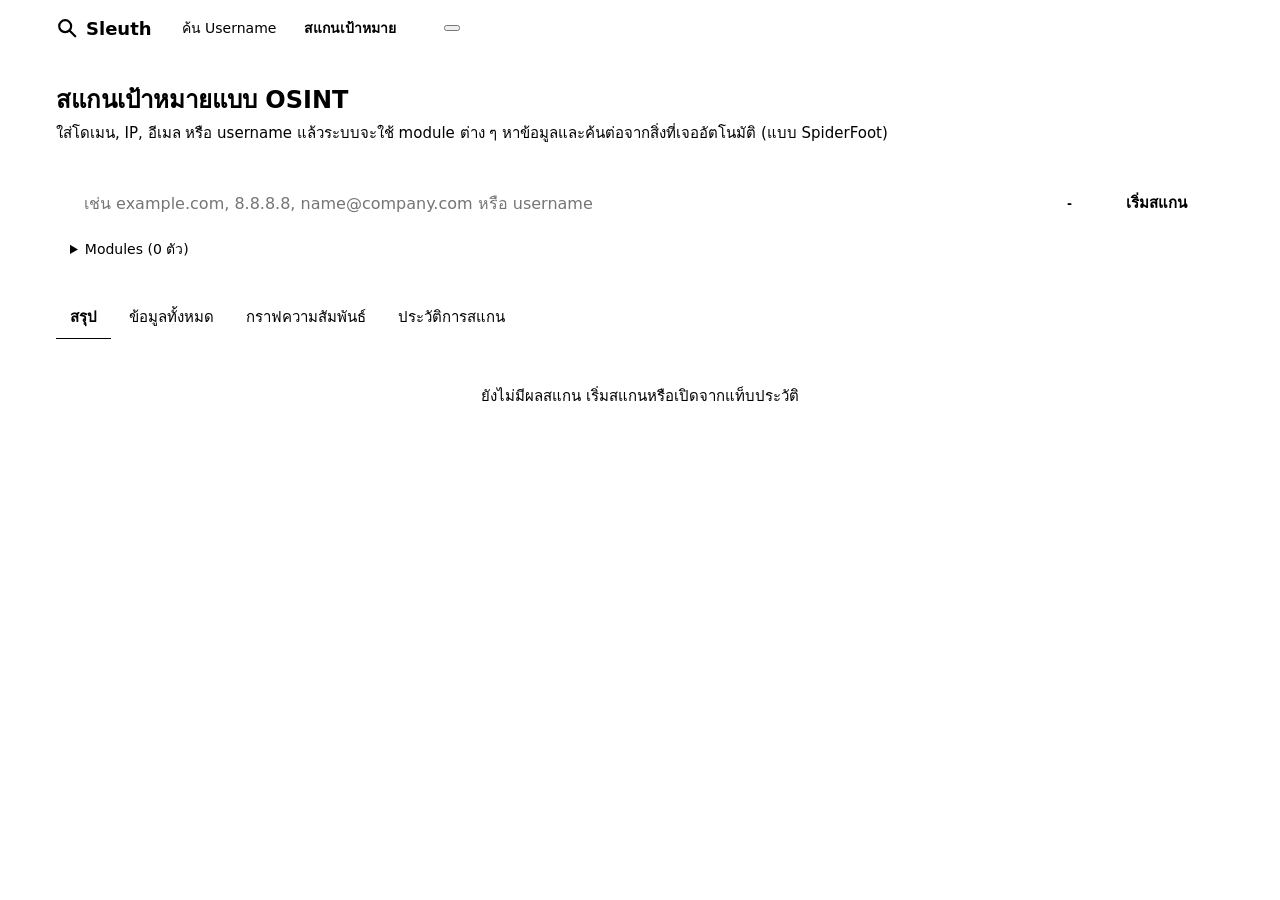
==== sleuth/static/scan.html @ 1a9c6d3f "Initial commit: Sleuth OSINT tool" ====
<!doctype html>
<html lang="th">
<head>
<meta charset="utf-8">
<meta name="viewport" content="width=device-width, initial-scale=1">
<title>Sleuth Scan</title>
<link rel="icon" href="data:image/svg+xml,<svg xmlns='http://www.w3.org/2000/svg' viewBox='0 0 32 32'><circle cx='13' cy='13' r='8' fill='none' stroke='%232f6fed' stroke-width='3.5'/><path d='M19 19l8 8' stroke='%232f6fed' stroke-width='3.5' stroke-linecap='round'/></svg>">
<script>try { const t = localStorage.getItem("sleuth-theme"); if (t) document.documentElement.dataset.theme = t; } catch (e) {}</script>
<link rel="stylesheet" href="/static/theme.css">
<style>
* { box-sizing:border-box; }
body { margin:0; background:var(--bg); color:var(--text); font:15px/1.5 "Segoe UI", system-ui, -apple-system, "Noto Sans Thai", sans-serif; }
button, input, select { font:inherit; color:inherit; }
a { color:var(--accent); }
.wrap { max-width:1200px; margin:0 auto; padding:0 16px; }
header.top { border-bottom:1px solid var(--line); background:var(--panel); }
header.top .wrap { display:flex; align-items:center; gap:18px; height:56px; }
.brand { display:flex; align-items:center; gap:8px; font-weight:700; font-size:18px; }
.brand svg { width:22px; height:22px; color:var(--accent); }
nav { display:flex; gap:4px; }
nav a { text-decoration:none; color:var(--muted); padding:6px 12px; border-radius:7px; font-size:14px; }
nav a.on { background:var(--panel2); color:var(--text); font-weight:600; }

.hero { padding:26px 0 6px; }
.hero h1 { font-size:24px; margin:0 0 4px; }
.hero p { margin:0; color:var(--muted); }

form.search { margin-top:16px; background:var(--panel); border:1px solid var(--line); border-radius:12px; padding:14px; box-shadow:var(--shadow); }
.row { display:flex; gap:10px; flex-wrap:wrap; }
.q { flex:1 1 320px; display:flex; align-items:center; gap:8px; background:var(--panel2); border:1px solid var(--line); border-radius:9px; padding:0 12px; }
.q input { flex:1; min-width:0; border:0; background:transparent; height:44px; outline:none; font-size:16px; }
.q:focus-within { border-color:var(--accent); }
.kind { font-size:12px; font-weight:600; padding:2px 9px; border-radius:99px; background:var(--panel); border:1px solid var(--line); color:var(--muted); white-space:nowrap; }
.btn { height:46px; padding:0 22px; border-radius:9px; border:1px solid transparent; background:var(--accent); color:var(--accent-text); font-weight:600; cursor:pointer; }
.btn.stop { background:var(--high); color:#fff; }
.btn.ghost { background:transparent; border-color:var(--line); color:var(--text); font-weight:500; height:34px; padding:0 12px; font-size:14px; }
.btn.ghost:hover { background:var(--panel2); }
details.mods { margin-top:12px; }
details.mods summary { cursor:pointer; color:var(--muted); font-size:14px; }
.modgrid { display:grid; grid-template-columns:repeat(auto-fill,minmax(250px,1fr)); gap:8px; margin-top:10px; }
.mod { display:flex; gap:8px; align-items:flex-start; padding:8px 10px; border:1px solid var(--line); border-radius:8px; font-size:13px; cursor:pointer; }
.mod input { margin-top:3px; }
.mod b { display:block; font-size:14px; }
.mod span { color:var(--muted); }
.modbar { display:flex; gap:8px; margin-top:10px; flex-wrap:wrap; }

.live { display:none; margin-top:20px; }
.live.show { display:block; }
.stats { display:grid; grid-template-columns:repeat(6,1fr); gap:10px; }
.stat { background:var(--panel); border:1px solid var(--line); border-radius:10px; padding:10px 14px; min-width:0; }
.stat b { display:block; font-size:22px; font-variant-numeric:tabular-nums; }
.stat span { font-size:12px; color:var(--muted); }
.stat.high b { color:var(--high); } .stat.medium b { color:var(--medium); }
.note { font-size:13px; color:var(--muted); margin:10px 0 0; min-height:20px; white-space:nowrap; overflow:hidden; text-overflow:ellipsis; }
.pulse { display:inline-block; width:8px; height:8px; border-radius:50%; background:var(--accent); margin-right:6px; animation:pulse 1s infinite; vertical-align:middle; }
@keyframes pulse { 50% { opacity:.25; } }

.tabs { display:flex; gap:4px; border-bottom:1px solid var(--line); margin:22px 0 16px; overflow-x:auto; scrollbar-width:none; }
.tabs::-webkit-scrollbar { display:none; }
.tabs button { border:0; background:transparent; padding:10px 14px; cursor:pointer; color:var(--muted); border-bottom:2px solid transparent; margin-bottom:-1px; white-space:nowrap; }
.tabs button[aria-selected="true"] { color:var(--text); border-bottom-color:var(--accent); font-weight:600; }
.pane { display:none; padding-bottom:60px; }
.pane.show { display:block; }

.finding { display:flex; gap:12px; background:var(--panel); border:1px solid var(--line); border-radius:10px; padding:12px 14px; margin-bottom:8px; }
.sev { font-size:12px; font-weight:700; border-radius:6px; padding:2px 8px; height:fit-content; white-space:nowrap; }
.sev.high { background:var(--high-bg); color:var(--high); } .sev.medium { background:var(--medium-bg); color:var(--medium); }
.sev.low { background:var(--low-bg); color:var(--low); } .sev.info { background:var(--info-bg); color:var(--info); }
.finding p { margin:2px 0 0; color:var(--muted); font-size:14px; word-break:break-word; }
.facts { display:grid; grid-template-columns:repeat(auto-fill,minmax(280px,1fr)); gap:10px; margin-top:18px; }
.fact { background:var(--panel); border:1px solid var(--line); border-radius:10px; padding:12px 14px; min-width:0; }
.fact h3 { margin:0 0 6px; font-size:13px; color:var(--muted); font-weight:600; }
.fact .v { font-size:14px; word-break:break-word; }
.chip { display:inline-block; background:var(--panel2); border-radius:99px; padding:1px 9px; margin:2px 3px 2px 0; font-size:13px; }
h2.sub { font-size:16px; margin:22px 0 10px; }
.empty { color:var(--muted); padding:30px 0; text-align:center; }

.filter { height:36px; border:1px solid var(--line); background:var(--panel); border-radius:9px; padding:0 10px; width:100%; max-width:360px; margin-bottom:12px; }
details.group { background:var(--panel); border:1px solid var(--line); border-radius:9px; margin-bottom:8px; }
details.group summary { cursor:pointer; padding:9px 14px; font-weight:600; display:flex; gap:8px; align-items:center; }
details.group summary .dot { width:9px; height:9px; border-radius:50%; flex:none; }
details.group summary .n { color:var(--muted); font-weight:400; font-size:13px; }
details.group ul { list-style:none; margin:0; padding:0 14px 10px; }
details.group li { padding:4px 0; border-top:1px solid var(--line); font-size:14px; display:flex; gap:10px; align-items:baseline; min-width:0; }
details.group li .d { flex:1; min-width:0; word-break:break-all; }
details.group li .m { color:var(--muted); font-size:11px; white-space:nowrap; }

.graphbox { position:relative; background:var(--panel); border:1px solid var(--line); border-radius:12px; height:620px; overflow:hidden; }
.graphbox svg { width:100%; height:100%; cursor:grab; display:block; }
.graphbox svg:active { cursor:grabbing; }
.legend { position:absolute; left:12px; top:10px; font-size:12px; color:var(--muted); display:flex; gap:12px; flex-wrap:wrap; pointer-events:none; }
.legend i { display:inline-block; width:9px; height:9px; border-radius:50%; margin-right:4px; vertical-align:middle; }
.tip { position:absolute; pointer-events:none; background:var(--panel); border:1px solid var(--line); border-radius:8px; padding:6px 10px; font-size:13px; max-width:360px; word-break:break-all; display:none; box-shadow:0 4px 14px rgba(0,0,0,.15); }
.gnote { position:absolute; right:12px; bottom:10px; font-size:12px; color:var(--muted); }

table.hist { width:100%; border-collapse:collapse; background:var(--panel); border:1px solid var(--line); border-radius:10px; overflow:hidden; font-size:14px; }
table.hist td, table.hist th { padding:9px 12px; border-bottom:1px solid var(--line); text-align:left; }
table.hist tr.click { cursor:pointer; } table.hist tr.click:hover { background:var(--panel2); }
.histwrap { overflow-x:auto; }
.exports { display:flex; gap:8px; margin-top:10px; flex-wrap:wrap; }
.exports[hidden] { display:none; }
.exports a { display:inline-flex; align-items:center; text-decoration:none; }

@media (max-width:760px) {
  .stats { grid-template-columns:repeat(3,1fr); }
  .search .btn { width:100%; }
  .graphbox { height:460px; }
}
</style>
</head>
<body>
<header class="top">
  <div class="wrap">
    <div class="brand">
      <svg viewBox="0 0 24 24" fill="none" stroke="currentColor" stroke-width="2.4" stroke-linecap="round"><circle cx="10" cy="10" r="6.5"/><path d="M15 15l6 6"/></svg>
      Sleuth
    </div>
    <nav><a href="/">ค้น Username</a><a href="/scan" class="on">สแกนเป้าหมาย</a></nav>
    <div class="meta"></div>
    <button class="theme-btn" id="themeBtn" type="button" title="สลับธีม" aria-label="สลับธีม"></button>
  </div>
</header>

<main class="wrap">
  <section class="hero">
    <h1>สแกนเป้าหมายแบบ OSINT</h1>
    <p>ใส่โดเมน, IP, อีเมล หรือ username แล้วระบบจะใช้ module ต่าง ๆ หาข้อมูลและค้นต่อจากสิ่งที่เจออัตโนมัติ (แบบ SpiderFoot)</p>
  </section>

  <form class="search" id="form" autocomplete="off">
    <div class="row">
      <label class="q">
        <input id="target" placeholder="เช่น example.com, 8.8.8.8, name@company.com หรือ username" required spellcheck="false">
        <span class="kind" id="kind">-</span>
      </label>
      <button class="btn" id="go" type="submit">เริ่มสแกน</button>
    </div>
    <details class="mods">
      <summary>Modules (<span id="modCount">0</span> ตัว)</summary>
      <div class="modbar">
        <button type="button" class="btn ghost" id="modAll">เลือกทั้งหมด</button>
        <button type="button" class="btn ghost" id="modFast">เร็ว (ไม่ค้นบัญชี)</button>
        <button type="button" class="btn ghost" id="modNone">ไม่เลือก</button>
      </div>
      <div class="modgrid" id="mods"></div>
    </details>
  </form>

  <section class="live" id="live">
    <div class="stats">
      <div class="stat"><b id="sAll">0</b><span>ข้อมูลทั้งหมด</span></div>
      <div class="stat"><b id="sHosts">0</b><span>โฮสต์ / IP</span></div>
      <div class="stat"><b id="sId">0</b><span>อีเมล / บัญชี</span></div>
      <div class="stat"><b id="sPorts">0</b><span>พอร์ตที่เปิด</span></div>
      <div class="stat high"><b id="sHigh">-</b><span>ความเสี่ยงสูง</span></div>
      <div class="stat medium"><b id="sMed">-</b><span>ความเสี่ยงกลาง</span></div>
    </div>
    <p class="note" id="note"></p>
    <div class="exports" id="exports" hidden>
      <a class="btn ghost" id="expHtml">ดาวน์โหลดรายงาน HTML</a>
      <a class="btn ghost" id="expJson">JSON</a>
    </div>
  </section>

  <div class="tabs" role="tablist" id="tabs">
    <button role="tab" data-tab="summary" aria-selected="true">สรุป</button>
    <button role="tab" data-tab="data" aria-selected="false">ข้อมูลทั้งหมด</button>
    <button role="tab" data-tab="graph" aria-selected="false">กราฟความสัมพันธ์</button>
    <button role="tab" data-tab="history" aria-selected="false">ประวัติการสแกน</button>
  </div>

  <section class="pane show" id="pane-summary"><div class="empty">ยังไม่มีผลสแกน เริ่มสแกนหรือเปิดจากแท็บประวัติ</div></section>
  <section class="pane" id="pane-data">
    <input class="filter" id="filter" placeholder="ค้นหาในผลลัพธ์...">
    <div id="groups"></div>
  </section>
  <section class="pane" id="pane-graph">
    <div class="graphbox" id="graphbox">
      <div class="legend" id="legend"></div>
      <svg id="svg"></svg>
      <div class="tip" id="tip"></div>
      <div class="gnote">ลากเพื่อเลื่อน · scroll เพื่อซูม · ลากจุดเพื่อจัดตำแหน่ง</div>
    </div>
  </section>
  <section class="pane" id="pane-history"><div class="histwrap" id="hist"></div></section>
</main>

<script src="/static/common.js"></script>
<script>
const S = { modules: [], types: {}, events: [], byId: {}, findings: [], es: null, scanId: null, errors: 0, tab: "summary" };
const GROUP = { infra: "โครงสร้างพื้นฐาน", security: "ความปลอดภัย", web: "เว็บไซต์", identity: "ตัวตน / บัญชี" };
const KIND = { DOMAIN_NAME: "โดเมน", IP_ADDRESS: "IP", IPV6_ADDRESS: "IPv6", EMAIL: "อีเมล", USERNAME: "username" };
const SEV = { high: "สูง", medium: "กลาง", low: "ต่ำ", info: "ข้อมูล" };

const linkOr = (text, url) => safeUrl(url || text) ? el("a", { href: url || text, target: "_blank", rel: "noopener noreferrer" }, text) : text;
const label = (t) => (S.types[t] || {}).label || t;
const group = (t) => (S.types[t] || {}).group || "infra";

// ---------- target type detection (mirror of server rules) ----------
function detect(v) {
  v = v.trim();
  if (!v) return "-";
  if (/^\d{1,3}(\.\d{1,3}){3}$/.test(v)) return "IP_ADDRESS";
  if (/^[0-9a-f:]+$/i.test(v) && v.includes(":")) return "IPV6_ADDRESS";
  if (/^[^@\s]+@[^@\s]+\.[a-z]{2,}$/i.test(v)) return "EMAIL";
  const host = v.toLowerCase().replace(/^[a-z]+:\/\//, "").split("/")[0];
  if (/^([a-z0-9]([a-z0-9-]{0,61}[a-z0-9])?\.)+[a-z]{2,63}$/.test(host)) return "DOMAIN_NAME";
  return "USERNAME";
}
$("target").oninput = () => { const k = detect($("target").value); $("kind").textContent = KIND[k] || "-"; };

// ---------- modules ----------
async function init() {
  const r = await fetch("/api/modules").then((r) => r.json());
  S.modules = r.modules; S.types = r.event_types;
  const box = $("mods");
  for (const m of S.modules) {
    const cb = el("input", { type: "checkbox", value: m.name });
    cb.checked = m.default;
    cb.onchange = countMods;
    box.append(el("label", { class: "mod", title: "รับข้อมูล: " + m.watches.join(", ") }, cb,
      el("div", {}, el("b", {}, m.title), el("span", {}, m.description))));
  }
  countMods();
  const legend = $("legend");
  for (const [g, name] of Object.entries(GROUP)) {
    legend.append(el("span", {}, el("i", { style: `background:var(--g-${g})` }), name));
  }
  const params = new URLSearchParams(location.search);
  if (params.get("id")) loadScan(+params.get("id"));
}
const modBoxes = () => [...document.querySelectorAll("#mods input")];
function countMods() { $("modCount").textContent = modBoxes().filter((b) => b.checked).length; }
$("modAll").onclick = () => { modBoxes().forEach((b) => (b.checked = true)); countMods(); };
$("modNone").onclick = () => { modBoxes().forEach((b) => (b.checked = false)); countMods(); };
$("modFast").onclick = () => { modBoxes().forEach((b) => (b.checked = b.value !== "accounts")); countMods(); };

// ---------- scanning ----------
function reset() {
  S.events = []; S.byId = {}; S.findings = []; S.errors = 0; S.scanId = null;
  $("exports").hidden = true;
  graph.clear();
  $("live").classList.add("show");
  stats();
}
function setRunning(on) {
  $("go").textContent = on ? "หยุด" : "เริ่มสแกน";
  $("go").classList.toggle("stop", on);
  $("target").disabled = on;
}
function start() {
  const target = $("target").value.trim();
  if (!target) return;
  const mods = modBoxes().filter((b) => b.checked).map((b) => b.value);
  if (!mods.length) { $("note").textContent = "เลือก module อย่างน้อย 1 ตัว"; return; }
  reset();
  $("note").replaceChildren(el("span", { class: "pulse" }), "กำลังเริ่มสแกน...");
  const es = new EventSource("/api/scan?" + new URLSearchParams({ target, modules: mods.join(",") }));
  S.es = es; setRunning(true);
  es.onmessage = (m) => handle(JSON.parse(m.data));
  es.onerror = () => { if (S.es) finish("การเชื่อมต่อถูกตัด (ผลที่ได้ถูกบันทึกในประวัติแล้ว)"); };
  renderAll();
}
function finish(msg) {
  if (S.es) { S.es.close(); S.es = null; }
  setRunning(false);
  if (msg) $("note").textContent = msg;
  if (S.scanId) showExports();
  renderAll();
}
let renderTimer = null;
function scheduleRender() {
  if (renderTimer) return;
  renderTimer = setTimeout(() => { renderTimer = null; renderAll(); }, 400);
}
function handle(m) {
  if (m.type === "start") {
    S.scanId = m.scan_id;
  } else if (m.type === "event") {
    addEvent(m.event);
    if (m.event.module !== "root")
      $("note").replaceChildren(el("span", { class: "pulse" }), `${label(m.event.type)}: ${m.event.data}`);
    stats(); scheduleRender();
  } else if (m.type === "module_error") {
    S.errors++;
  } else if (m.type === "finding") {
    S.findings.push(m);
  } else if (m.type === "done") {
    finish(`สแกนเสร็จใน ${m.elapsed} วินาที · พบข้อมูล ${S.events.length - 1} รายการ · ${m.findings} ข้อสรุป` +
      (m.errors ? ` · module ที่ทำงานไม่สำเร็จ ${m.errors} ครั้ง (เช่น เว็บต้นทางล่มหรือบล็อก)` : ""));
    stats();
  }
}
function addEvent(e) {
  if (S.byId[e.id]) return;
  S.events.push(e); S.byId[e.id] = e;
  graph.add(e);
}
function count(...types) { return S.events.filter((e) => types.includes(e.type)).length; }
function stats() {
  $("sAll").textContent = Math.max(0, S.events.length - 1);
  $("sHosts").textContent = count("INTERNET_NAME", "IP_ADDRESS", "IPV6_ADDRESS");
  $("sId").textContent = count("EMAIL", "ACCOUNT", "SOCIAL_PROFILE");
  $("sPorts").textContent = count("OPEN_PORT");
  const done = !S.es;
  $("sHigh").textContent = done ? S.findings.filter((f) => f.severity === "high").length : "-";
  $("sMed").textContent = done ? S.findings.filter((f) => f.severity === "medium").length : "-";
}
function showExports() {
  $("exports").hidden = false;
  $("expHtml").href = `/api/scans/${S.scanId}/report.html`;
  $("expJson").href = `/api/scans/${S.scanId}/report.json`;
}

// ---------- rendering ----------
function renderAll() {
  if (S.tab === "summary") renderSummary();
  if (S.tab === "data") renderGroups();
  if (S.tab === "graph") graph.start();
}

function renderSummary() {
  const pane = $("pane-summary");
  if (!S.events.length) return;
  const out = [];
  out.push(el("h2", { class: "sub" }, "ข้อสรุป"));
  if (S.findings.length) {
    for (const f of S.findings)
      out.push(el("div", { class: "finding" }, el("span", { class: "sev " + f.severity }, SEV[f.severity]),
        el("div", {}, el("b", {}, f.title), el("p", {}, f.detail))));
  } else {
    out.push(el("div", { class: "empty" }, S.es ? "ข้อสรุปจะแสดงเมื่อสแกนเสร็จ" : "ไม่พบข้อสรุปที่น่ากังวล"));
  }
  const pick = (t, n = 8) => S.events.filter((e) => e.type === t).slice(0, n);
  const facts = [
    ["โดเมน", ["DOMAIN_REGISTRAR", "DOMAIN_REGISTERED", "DOMAIN_EXPIRES"].flatMap((t) => pick(t, 1).map((e) => `${label(t)}: ${e.data}`))],
    ["ที่ตั้งเซิร์ฟเวอร์", pick("GEOINFO", 5).map((e) => e.data)],
    ["ผู้ให้บริการ / ASN", pick("ASN", 5).map((e) => e.data)],
    ["Web server / เทคโนโลยี", [...new Set([...pick("WEB_SERVER", 5), ...pick("WEB_TECH", 25)].map((e) => e.data))], true],
    ["อีเมล", pick("EMAIL", 15).map((e) => e.data), true],
    ["โปรไฟล์โซเชียล", pick("SOCIAL_PROFILE", 15)],
    ["บัญชีที่พบจาก username", pick("ACCOUNT", 40)],
    ["Wayback Machine", pick("WAYBACK", 1).map((e) => e.data)],
  ];
  const grid = el("div", { class: "facts" });
  for (const [title, items, chips] of facts) {
    if (!items.length) continue;
    const v = el("div", { class: "v" });
    for (const it of items) {
      if (typeof it === "string") v.append(chips ? el("span", { class: "chip" }, it) : el("div", {}, it));
      else {
        const text = it.type === "ACCOUNT" ? `${it.extra.site} (@${it.extra.username})` : (it.extra.platform ? `${it.extra.platform}: ${it.extra.handle}` : it.data);
        v.append(el("div", {}, linkOr(text, it.data)));
      }
    }
    grid.append(el("div", { class: "fact" }, el("h3", {}, title), v));
  }
  if (grid.children.length) out.push(el("h2", { class: "sub" }, "ข้อมูลสำคัญ"), grid);
  pane.replaceChildren(...out);
}

function renderGroups() {
  const q = $("filter").value.trim().toLowerCase();
  const by = {};
  for (const e of S.events) {
    if (e.module === "root") continue;
    if (q && !e.data.toLowerCase().includes(q) && !label(e.type).toLowerCase().includes(q)) continue;
    (by[e.type] = by[e.type] || []).push(e);
  }
  const box = $("groups");
  const open = new Set([...box.querySelectorAll("details[open]")].map((d) => d.dataset.t));
  const order = Object.keys(by).sort((a, b) => Object.keys(GROUP).indexOf(group(a)) - Object.keys(GROUP).indexOf(group(b)) || label(a).localeCompare(label(b)));
  if (!order.length) { box.replaceChildren(el("div", { class: "empty" }, "ไม่มีข้อมูล")); return; }
  box.replaceChildren(...order.map((t) => {
    const list = el("ul");
    for (const e of by[t].slice(0, 500)) {
      const parent = S.byId[e.parent];
      list.append(el("li", {}, el("span", { class: "d" }, linkOr(e.data, e.extra && e.extra.url)),
        el("span", { class: "m", title: parent ? `มาจาก ${label(parent.type)}: ${parent.data}` : "" }, e.module)));
    }
    const d = el("details", { class: "group", "data-t": t },
      el("summary", {}, el("span", { class: "dot", style: `background:var(--g-${group(t)})` }), label(t), el("span", { class: "n" }, String(by[t].length))),
      list);
    if (open.has(t) || q) d.open = true;
    return d;
  }));
}
$("filter").oninput = renderGroups;

// ---------- force-directed graph (no external libraries) ----------
const graph = (() => {
  const svg = $("svg"), NS = "http://www.w3.org/2000/svg", MAX = 400;
  let nodes = [], links = [], index = {}, running = false, alpha = 1, view = { x: 0, y: 0, k: 1 };
  const gRoot = document.createElementNS(NS, "g"); svg.append(gRoot);
  const gLinks = document.createElementNS(NS, "g"), gNodes = document.createElementNS(NS, "g");
  gRoot.append(gLinks, gNodes);

  function add(e) {
    if (nodes.length >= MAX || index[e.id]) return;
    const p = index[e.parent];
    const ang = Math.random() * Math.PI * 2, dist = 30 + Math.random() * 30;
    const n = { e, x: (p ? p.x : 0) + Math.cos(ang) * dist, y: (p ? p.y : 0) + Math.sin(ang) * dist, vx: 0, vy: 0,
                r: e.module === "root" ? 11 : ["DOMAIN_NAME", "USERNAME", "EMAIL", "IP_ADDRESS"].includes(e.type) ? 7 : 5 };
    index[e.id] = n; nodes.push(n);
    const c = document.createElementNS(NS, "circle");
    c.setAttribute("r", n.r);
    c.setAttribute("fill", e.module === "root" ? "var(--g-root)" : `var(--g-${group(e.type)})`);
    c.setAttribute("stroke", "var(--panel)"); c.setAttribute("stroke-width", "1.5");
    c.onmouseenter = (ev) => tip(ev, n); c.onmousemove = (ev) => tip(ev, n); c.onmouseleave = () => ($("tip").style.display = "none");
    c.onmousedown = (ev) => { ev.stopPropagation(); userMoved = true; drag = n; };
    n.c = c; gNodes.append(c);
    if (p) {
      const l = { s: p, t: n, el: document.createElementNS(NS, "line") };
      l.el.setAttribute("stroke", "var(--line)"); l.el.setAttribute("stroke-width", "1");
      links.push(l); gLinks.append(l.el);
    }
    alpha = Math.max(alpha, .6);
    if (S.tab === "graph") start();
  }
  function tip(ev, n) {
    const t = $("tip"), box = $("graphbox").getBoundingClientRect();
    t.replaceChildren(el("b", {}, label(n.e.type)), el("br"), n.e.data, el("br"), el("span", { style: "color:var(--muted)" }, "module: " + n.e.module));
    t.style.display = "block";
    t.style.left = Math.min(ev.clientX - box.left + 12, box.width - 370) + "px";
    t.style.top = (ev.clientY - box.top + 12) + "px";
  }
  function tick() {
    const k = alpha;
    for (let i = 0; i < nodes.length; i++) {            // repulsion
      const a = nodes[i];
      for (let j = i + 1; j < nodes.length; j++) {
        const b = nodes[j];
        let dx = a.x - b.x, dy = a.y - b.y, d2 = Math.max(dx * dx + dy * dy, 25);
        if (d2 > 90000) continue;
        const f = Math.min(900 / d2, 4) * k * .1;
        a.vx += dx * f; a.vy += dy * f; b.vx -= dx * f; b.vy -= dy * f;
      }
    }
    for (const l of links) {                             // springs
      const dx = l.t.x - l.s.x, dy = l.t.y - l.s.y, d = Math.sqrt(dx * dx + dy * dy) || 1;
      const f = (d - 45) / d * .06 * k;
      l.t.vx -= dx * f; l.t.vy -= dy * f; l.s.vx += dx * f; l.s.vy += dy * f;
    }
    for (const n of nodes) {
      if (n === drag) continue;
      n.vx -= n.x * .002 * k; n.vy -= n.y * .002 * k;    // gravity to centre
      n.vx = Math.max(-15, Math.min(15, n.vx * .6)); n.vy = Math.max(-15, Math.min(15, n.vy * .6));
      n.x += n.vx; n.y += n.vy;
    }
    alpha *= .985;
  }
  function draw() {
    const w = svg.clientWidth, h = svg.clientHeight;
    gRoot.setAttribute("transform", `translate(${w / 2 + view.x},${h / 2 + view.y}) scale(${view.k})`);
    for (const n of nodes) { n.c.setAttribute("cx", n.x.toFixed(1)); n.c.setAttribute("cy", n.y.toFixed(1)); }
    for (const l of links) {
      l.el.setAttribute("x1", l.s.x.toFixed(1)); l.el.setAttribute("y1", l.s.y.toFixed(1));
      l.el.setAttribute("x2", l.t.x.toFixed(1)); l.el.setAttribute("y2", l.t.y.toFixed(1));
    }
  }
  let userMoved = false;
  function fit() {
    if (!nodes.length) return;
    let x0 = Infinity, y0 = Infinity, x1 = -Infinity, y1 = -Infinity;
    for (const n of nodes) { x0 = Math.min(x0, n.x); y0 = Math.min(y0, n.y); x1 = Math.max(x1, n.x); y1 = Math.max(y1, n.y); }
    const w = svg.clientWidth, h = svg.clientHeight;
    view.k = Math.max(.15, Math.min(2, (w - 40) / (x1 - x0 + 1), (h - 60) / (y1 - y0 + 1)));
    view.x = -((x0 + x1) / 2) * view.k;
    view.y = -((y0 + y1) / 2) * view.k + 10;
  }
  function loop() {
    if (!userMoved) fit();
    if (S.tab !== "graph" || alpha < .01) { running = false; draw(); return; }
    tick(); draw(); requestAnimationFrame(loop);
  }
  function start() { if (!running) { running = true; alpha = Math.max(alpha, .3); requestAnimationFrame(loop); } }
  function clear() { nodes = []; links = []; index = {}; gLinks.replaceChildren(); gNodes.replaceChildren(); view = { x: 0, y: 0, k: 1 }; alpha = 1; userMoved = false; }

  let drag = null, pan = null;
  svg.addEventListener("mousedown", (ev) => { userMoved = true; pan = { x: ev.clientX - view.x, y: ev.clientY - view.y }; });
  window.addEventListener("mousemove", (ev) => {
    if (drag) {
      const r = svg.getBoundingClientRect();
      drag.x = (ev.clientX - r.left - r.width / 2 - view.x) / view.k;
      drag.y = (ev.clientY - r.top - r.height / 2 - view.y) / view.k;
      alpha = Math.max(alpha, .2); start();
    } else if (pan) { view.x = ev.clientX - pan.x; view.y = ev.clientY - pan.y; draw(); }
  });
  window.addEventListener("mouseup", () => { drag = null; pan = null; });
  svg.addEventListener("wheel", (ev) => {
    ev.preventDefault();
    userMoved = true;
    view.k = Math.min(4, Math.max(.2, view.k * (ev.deltaY < 0 ? 1.12 : 1 / 1.12)));
    draw();
  }, { passive: false });
  return { add, start, clear };
})();

// ---------- history ----------
async function renderHistory() {
  const rows = await fetch("/api/scans").then((r) => r.json());
  if (!rows.length) { $("hist").replaceChildren(el("div", { class: "empty" }, "ยังไม่มีประวัติการสแกน")); return; }
  const t = el("table", { class: "hist" }, el("tr", {}, ...["#", "เป้าหมาย", "เวลา", "สถานะ", "ข้อมูล", "ความเสี่ยง", ""].map((h) => el("th", {}, h))));
  for (const s of rows) {
    const total = Object.values(s.counts || {}).reduce((a, b) => a + b, 0);
    const sev = ["high", "medium"].filter((k) => s.findings[k]).map((k) => el("span", { class: "sev " + k, style: "margin-right:4px" }, `${SEV[k]} ${s.findings[k]}`));
    const del = el("button", { class: "btn ghost", type: "button" }, "ลบ");
    del.onclick = async (ev) => {
      ev.stopPropagation();
      if (!confirm(`ลบการสแกน #${s.id} (${s.target}) ?`)) return;
      await fetch(`/api/scans/${s.id}`, { method: "DELETE" }); renderHistory();
    };
    const tr = el("tr", { class: "click" }, el("td", {}, String(s.id)), el("td", {}, s.target),
      el("td", {}, new Date(s.started * 1000).toLocaleString("th-TH")),
      el("td", {}, { finished: "เสร็จ", aborted: "หยุดกลางคัน", running: "กำลังทำงาน" }[s.status] || s.status),
      el("td", {}, String(total)), el("td", {}, ...sev), el("td", {}, del));
    tr.onclick = () => loadScan(s.id);
    t.append(tr);
  }
  $("hist").replaceChildren(t);
}
async function loadScan(id) {
  if (S.es) return;
  const s = await fetch(`/api/scans/${id}`).then((r) => r.ok ? r.json() : null);
  if (!s) return;
  reset();
  S.scanId = s.id;
  for (const e of s.events) addEvent(e);
  S.findings = s.findings;
  $("target").value = s.target; $("target").oninput();
  $("note").textContent = `ผลสแกน #${s.id} · ${new Date(s.started * 1000).toLocaleString("th-TH")} · ${s.events.length - 1} รายการ`;
  stats(); showExports(); selectTab("summary");
}

// ---------- tabs ----------
function selectTab(name) {
  S.tab = name;
  for (const b of $("tabs").querySelectorAll("button")) b.setAttribute("aria-selected", b.dataset.tab === name);
  for (const p of document.querySelectorAll(".pane")) p.classList.toggle("show", p.id === "pane-" + name);
  if (name === "history") renderHistory(); else renderAll();
}
$("tabs").onclick = (e) => { const b = e.target.closest("button[data-tab]"); if (b) selectTab(b.dataset.tab); };
$("form").onsubmit = (e) => { e.preventDefault(); S.es ? finish("หยุดแล้ว (ผลที่ได้ถูกบันทึกในประวัติ)") : start(); };
init();
</script>
</body>
</html>
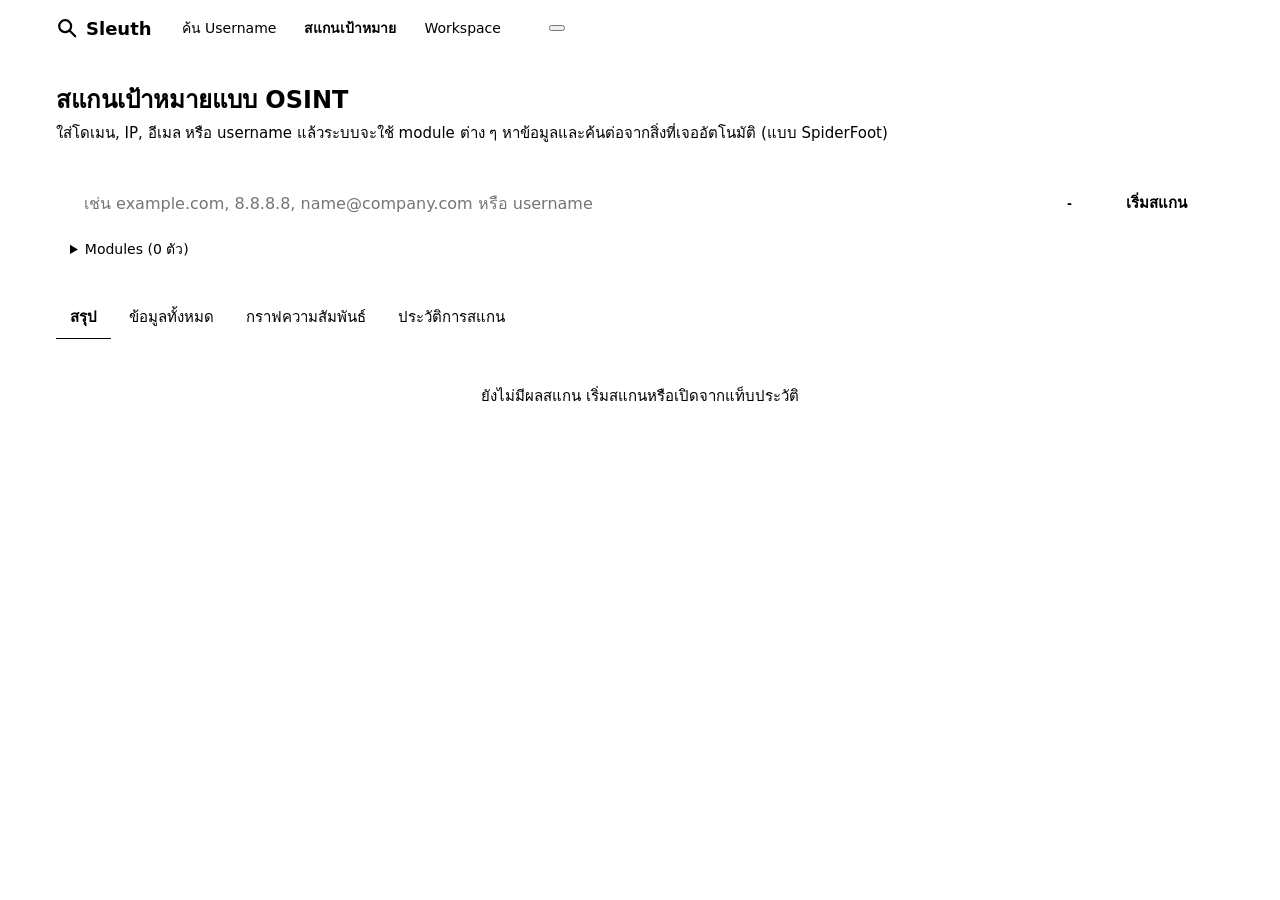
==== commit da7b74e0: "Add investigation features: planner, entities, contradictions, workspace - Smart search planner: nex" ====
--- a/sleuth/static/scan.html
+++ b/sleuth/static/scan.html
@@ -115,7 +115,7 @@
       <svg viewBox="0 0 24 24" fill="none" stroke="currentColor" stroke-width="2.4" stroke-linecap="round"><circle cx="10" cy="10" r="6.5"/><path d="M15 15l6 6"/></svg>
       Sleuth
     </div>
-    <nav><a href="/">ค้น Username</a><a href="/scan" class="on">สแกนเป้าหมาย</a></nav>
+    <nav><a href="/">ค้น Username</a><a href="/scan" class="on">สแกนเป้าหมาย</a><a href="/workspace">Workspace</a></nav>
     <div class="meta"></div>
     <button class="theme-btn" id="themeBtn" type="button" title="สลับธีม" aria-label="สลับธีม"></button>
   </div>
@@ -228,6 +228,7 @@
   }
   const params = new URLSearchParams(location.search);
   if (params.get("id")) loadScan(+params.get("id"));
+  else if (params.get("target")) { $("target").value = params.get("target"); start(); }  // from the search planner
 }
 const modBoxes = () => [...document.querySelectorAll("#mods input")];
 function countMods() { $("modCount").textContent = modBoxes().filter((b) => b.checked).length; }
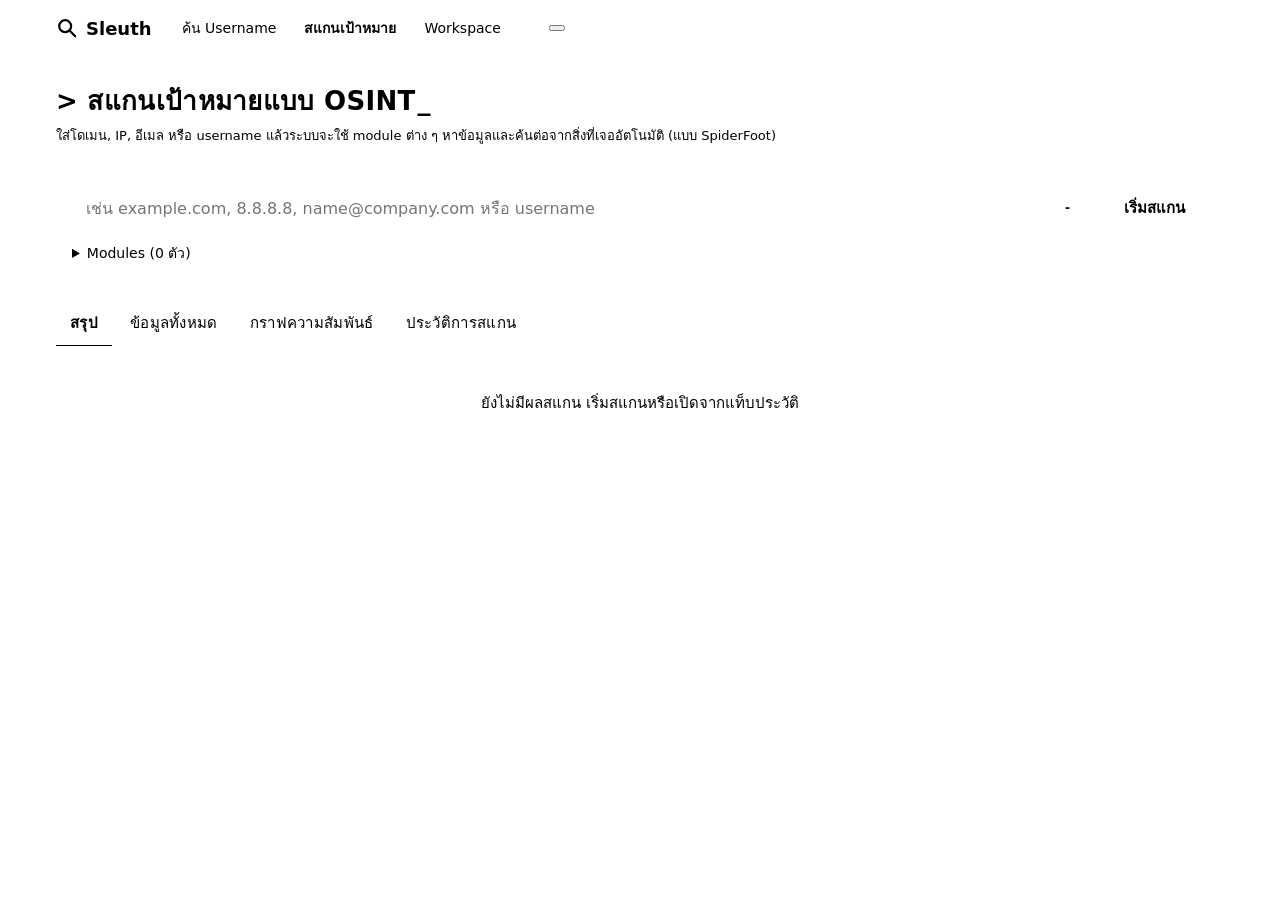
==== commit 0ac62067: "Give scan + workspace the same cyber hero/HUD polish as index The shared theme recolored every page," ====
--- a/sleuth/static/scan.html
+++ b/sleuth/static/scan.html
@@ -6,7 +6,7 @@
 <title>Sleuth Scan</title>
 <link rel="icon" href="data:image/svg+xml,<svg xmlns='http://www.w3.org/2000/svg' viewBox='0 0 32 32'><circle cx='13' cy='13' r='8' fill='none' stroke='%232f6fed' stroke-width='3.5'/><path d='M19 19l8 8' stroke='%232f6fed' stroke-width='3.5' stroke-linecap='round'/></svg>">
 <script>try { const t = localStorage.getItem("sleuth-theme"); if (t) document.documentElement.dataset.theme = t; } catch (e) {}</script>
-<link rel="stylesheet" href="/static/theme.css">
+<link rel="stylesheet" href="/static/theme.css?v=2.0.0">
 <style>
 * { box-sizing:border-box; }
 body { margin:0; background:var(--bg); color:var(--text); font:15px/1.5 "Segoe UI", system-ui, -apple-system, "Noto Sans Thai", sans-serif; }
@@ -21,11 +21,17 @@
 nav a { text-decoration:none; color:var(--muted); padding:6px 12px; border-radius:7px; font-size:14px; }
 nav a.on { background:var(--panel2); color:var(--text); font-weight:600; }
 
-.hero { padding:26px 0 6px; }
-.hero h1 { font-size:24px; margin:0 0 4px; }
-.hero p { margin:0; color:var(--muted); }
-
-form.search { margin-top:16px; background:var(--panel); border:1px solid var(--line); border-radius:12px; padding:14px; box-shadow:var(--shadow); }
+.hero { padding:26px 0 6px; position:relative; }
+.hero h1 { font-size:26px; margin:0 0 4px; letter-spacing:.3px; }
+.hero h1::before { content:"> "; color:var(--accent); font-family:var(--mono); text-shadow:0 0 14px var(--glow); }
+.hero h1::after { content:"_"; color:var(--accent); font-family:var(--mono); animation:sblink 1.1s step-end infinite; margin-left:2px; text-shadow:0 0 14px var(--glow); }
+@keyframes sblink { 50% { opacity:0; } }
+.hero p { margin:0; color:var(--muted); font-family:var(--mono); font-size:13px; line-height:1.7; }
+
+form.search { position:relative; margin-top:16px; background:color-mix(in srgb, var(--panel) 88%, transparent); border:1px solid var(--line2); border-radius:12px; padding:16px; box-shadow:var(--shadow); }
+form.search::before, form.search::after { content:""; position:absolute; width:14px; height:14px; pointer-events:none; opacity:.7; }
+form.search::before { left:-1px; top:-1px; border-left:2px solid var(--accent); border-top:2px solid var(--accent); border-top-left-radius:12px; }
+form.search::after { right:-1px; bottom:-1px; border-right:2px solid var(--accent); border-bottom:2px solid var(--accent); border-bottom-right-radius:12px; }
 .row { display:flex; gap:10px; flex-wrap:wrap; }
 .q { flex:1 1 320px; display:flex; align-items:center; gap:8px; background:var(--panel2); border:1px solid var(--line); border-radius:9px; padding:0 12px; }
 .q input { flex:1; min-width:0; border:0; background:transparent; height:44px; outline:none; font-size:16px; }
@@ -58,7 +64,8 @@
 .tabs { display:flex; gap:4px; border-bottom:1px solid var(--line); margin:22px 0 16px; overflow-x:auto; scrollbar-width:none; }
 .tabs::-webkit-scrollbar { display:none; }
 .tabs button { border:0; background:transparent; padding:10px 14px; cursor:pointer; color:var(--muted); border-bottom:2px solid transparent; margin-bottom:-1px; white-space:nowrap; }
-.tabs button[aria-selected="true"] { color:var(--text); border-bottom-color:var(--accent); font-weight:600; }
+.tabs button { font-family:var(--mono); letter-spacing:.3px; }
+.tabs button[aria-selected="true"] { color:var(--accent); border-bottom-color:var(--accent); font-weight:700; text-shadow:0 0 12px var(--glow); }
 .pane { display:none; padding-bottom:60px; }
 .pane.show { display:block; }
 
@@ -185,7 +192,7 @@
   <section class="pane" id="pane-history"><div class="histwrap" id="hist"></div></section>
 </main>
 
-<script src="/static/common.js"></script>
+<script src="/static/common.js?v=2.0.0"></script>
 <script>
 const S = { modules: [], types: {}, events: [], byId: {}, findings: [], es: null, scanId: null, errors: 0, tab: "summary" };
 const GROUP = { infra: "โครงสร้างพื้นฐาน", security: "ความปลอดภัย", web: "เว็บไซต์", identity: "ตัวตน / บัญชี" };
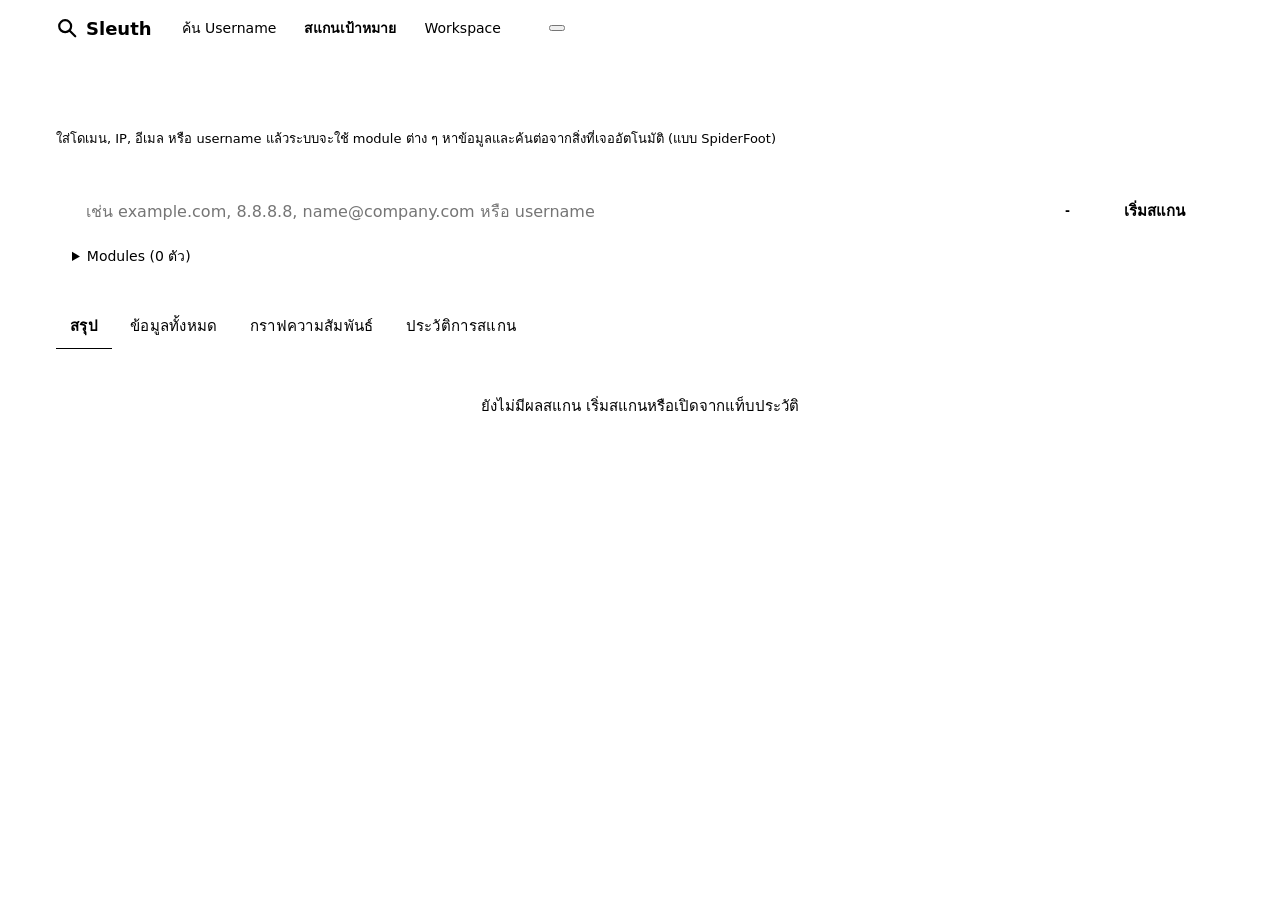
==== commit 094470d6: "Richer neon palette: cyan-violet gradients, aurora bg, glow accents Add a secondary violet accent an" ====
--- a/sleuth/static/scan.html
+++ b/sleuth/static/scan.html
@@ -6,7 +6,7 @@
 <title>Sleuth Scan</title>
 <link rel="icon" href="data:image/svg+xml,<svg xmlns='http://www.w3.org/2000/svg' viewBox='0 0 32 32'><circle cx='13' cy='13' r='8' fill='none' stroke='%232f6fed' stroke-width='3.5'/><path d='M19 19l8 8' stroke='%232f6fed' stroke-width='3.5' stroke-linecap='round'/></svg>">
 <script>try { const t = localStorage.getItem("sleuth-theme"); if (t) document.documentElement.dataset.theme = t; } catch (e) {}</script>
-<link rel="stylesheet" href="/static/theme.css?v=2.0.0">
+<link rel="stylesheet" href="/static/theme.css?v=3.0.0">
 <style>
 * { box-sizing:border-box; }
 body { margin:0; background:var(--bg); color:var(--text); font:15px/1.5 "Segoe UI", system-ui, -apple-system, "Noto Sans Thai", sans-serif; }
@@ -22,9 +22,11 @@
 nav a.on { background:var(--panel2); color:var(--text); font-weight:600; }
 
 .hero { padding:26px 0 6px; position:relative; }
-.hero h1 { font-size:26px; margin:0 0 4px; letter-spacing:.3px; }
-.hero h1::before { content:"> "; color:var(--accent); font-family:var(--mono); text-shadow:0 0 14px var(--glow); }
-.hero h1::after { content:"_"; color:var(--accent); font-family:var(--mono); animation:sblink 1.1s step-end infinite; margin-left:2px; text-shadow:0 0 14px var(--glow); }
+.hero h1 { font-size:28px; margin:0 0 4px; letter-spacing:.3px;
+  background:var(--grad); -webkit-background-clip:text; background-clip:text; -webkit-text-fill-color:transparent; color:transparent;
+  filter:drop-shadow(0 0 16px color-mix(in srgb,var(--accent) 35%,transparent)); }
+.hero h1::before { content:"> "; -webkit-text-fill-color:var(--accent); color:var(--accent); font-family:var(--mono); }
+.hero h1::after { content:"_"; -webkit-text-fill-color:var(--accent); color:var(--accent); font-family:var(--mono); animation:sblink 1.1s step-end infinite; margin-left:2px; }
 @keyframes sblink { 50% { opacity:0; } }
 .hero p { margin:0; color:var(--muted); font-family:var(--mono); font-size:13px; line-height:1.7; }
 
@@ -192,7 +194,7 @@
   <section class="pane" id="pane-history"><div class="histwrap" id="hist"></div></section>
 </main>
 
-<script src="/static/common.js?v=2.0.0"></script>
+<script src="/static/common.js?v=3.0.0"></script>
 <script>
 const S = { modules: [], types: {}, events: [], byId: {}, findings: [], es: null, scanId: null, errors: 0, tab: "summary" };
 const GROUP = { infra: "โครงสร้างพื้นฐาน", security: "ความปลอดภัย", web: "เว็บไซต์", identity: "ตัวตน / บัญชี" };
